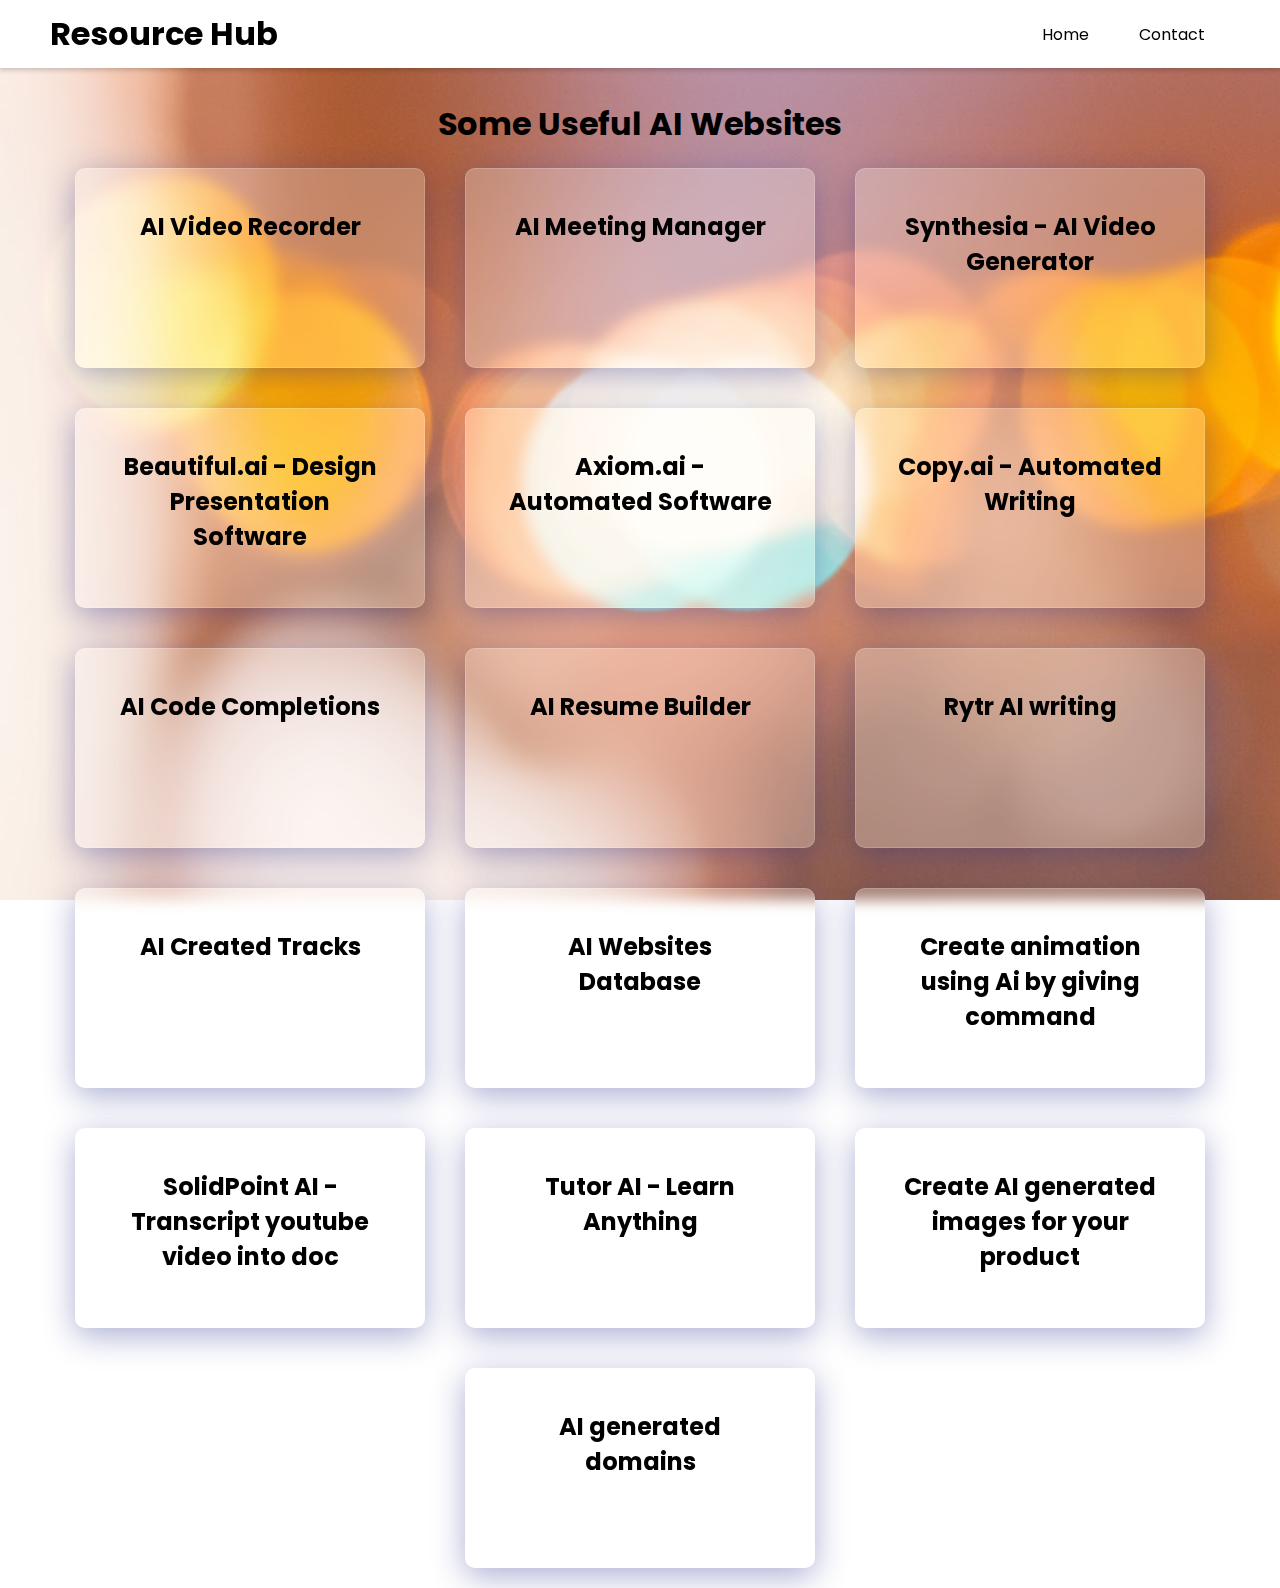
==== ai.html @ f22ae675 "Add files via upload" ====
<!DOCTYPE html>
<html>
<head>
  <meta charset="UTF-8">
  <meta name="viewport" content="width=device-width, initial-scale=1.0" />
  <title>Project Resources</title>
  <link rel="icon" type="image/png" href="favicon.png">
  <link rel="stylesheet" type="text/css" href="ai.css">
</head>
<body>
<div class="navbar">  
  <div class="logo">  
   <h1>Resource Hub</h1>  
  </div>  
  <div class="nav__links">  
   <a href="index.html" class="nav__link">Home</a>  
   <a href="under_development.html" class="nav__link">Contact</a>  
  </div>  
 </div>
<div class="main">
<div class="heading">
 <h1>Some Useful AI Websites</h1>
 </div>
 <div class="container"> 
    <div class="card"><a href="https://www.synthesia.io/"><h2>AI Video Recorder</h2></a></div>
	<div class="card"><a href="https://otter.ai/"><h2>AI Meeting Manager</h2></a></div>
	<div class="card"><a href="https://www.synthesia.io/"><h2>Synthesia - AI Video Generator</h2></a></div>
	<div class="card"><a href="https://www.beautiful.ai/?"><h2>Beautiful.ai - Design Presentation Software</h2></a></div>
    <div class="card"><a href="https://axiom.ai/recipes/"><h2>Axiom.ai - Automated Software</h2></a></div>
    <div class="card"><a href="https://www.copy.ai/"><h2>Copy.ai - Automated Writing</h2></a></div>
	<div class="card"><a href="https://www.tabnine.com/"><h2>AI Code Completions</h2></a></div>
	<div class="card"><a href="https://www.wonsulting.com/resumai"><h2>AI Resume Builder</h2></a></div>
	<div class="card"><a href="https://rytr.me/"><h2>Rytr AI writing</h2></a></div>
	<div class="card"><a href="https://mubert.com/"><h2>AI Created Tracks</h2></a></div>
	<div class="card"><a href="https://www.futurepedia.io/"><h2>AI Websites Database</h2></a></div>
	<div class="card"><a href="https://www.kaiber.ai/"><h2>Create animation using Ai by giving command</h2></a></div>
	<div class="card"><a href="https://solidpoint.ai/"><h2>SolidPoint AI - Transcript youtube video into doc</h2></a></div>
	<div class="card"><a href="https://www.tutorai.me/"><h2>Tutor AI - Learn Anything</h2></a></div>
	<div class="card"><a href="https://app.flair.ai/login"><h2>Create AI generated images for your product</h2></a></div>
	<div class="card"><a href="https://onlycoms.com/"><h2>AI generated domains</h2></a></div>
	<!--<div class="card">
      <h2>Card 8</h2>
      <p>Lorem ipsum dolor sit amet, consectetur adipiscing elit.</p>
    </div>-->
  </div>
  </div> 
 <script src="main.js"></script>  
 </body>
 </html>
---- ai.css ----
@import url("https://fonts.googleapis.com/css2?family=Poppins:wght@500&display=swap");  
 * {  
  padding: 0;  
  margin: 0;  
  box-sizing: border-box;  
  font-family: "Poppins", sans-serif;  
 }  
 body { 
  background-image: url("ai.jpg");
  background-size: cover;
  background-attachment: fixed;
  scroll-behavior: smooth;
 }  
 .navbar {  
  display: flex;  
  align-items: center;  
  justify-content: space-between;  
  padding: 10px 50px;  
  box-shadow: 0 1px 5px 1px rgba(0, 0, 0, 0.2);  
  width: 100vw;  
  position: fixed;  
  background-color: white;  
  transition: all 0.5s ease-in-out;  
  z-index: 1;
 }  
 .logo h1 {  
  cursor: pointer;  
 }  
 .nav__links {  
  display: flex;  
  align-items: center;  
  justify-content: center;  
 }  
 .nav__link {  
  margin: 0 10px;  
  color: black;  
  padding: 5px 15px;  
  border-radius: 100px;  
  transition: all 0.5s ease-in-out;  
  text-decoration: none;  
 }  
 .nav__link.active,  
 .nav__link:hover {  
  background-color: black;  
  color: white;  
 }  
 .section {  
  min-height: 100vh;  
  display: flex;  
  align-items: center;  
  justify-content: center;  
 }  
 .section:nth-child(odd) {  
  background-color: rgb(235, 235, 235);  
 }  
.container {
  display: flex;
  flex-wrap: wrap;
  justify-content: center;
}

.card {
  height:200px;
  width: 350px;
  background-color: #f0f0f0;
  padding: 40px;
  margin: 20px;
  text-align: center;
  background: rgba( 255, 255, 255, 0.25 );
  box-shadow: 0 8px 32px 0 rgba( 31, 38, 135, 0.37 );
  backdrop-filter: blur( 7px );
  -webkit-backdrop-filter: blur( 4px );
  border-radius: 10px;
  border: 1px solid rgba( 255, 255, 255, 0.18 );
}
.heading{
	display: flex;
  flex-wrap: wrap;
  justify-content: center;
}
.main {
	padding-top:100px
}
a{
		color:black;
		text-decoration:none;
		padding-bottom:2px;
	}
.card:hover{
	background-color:white;
	
}
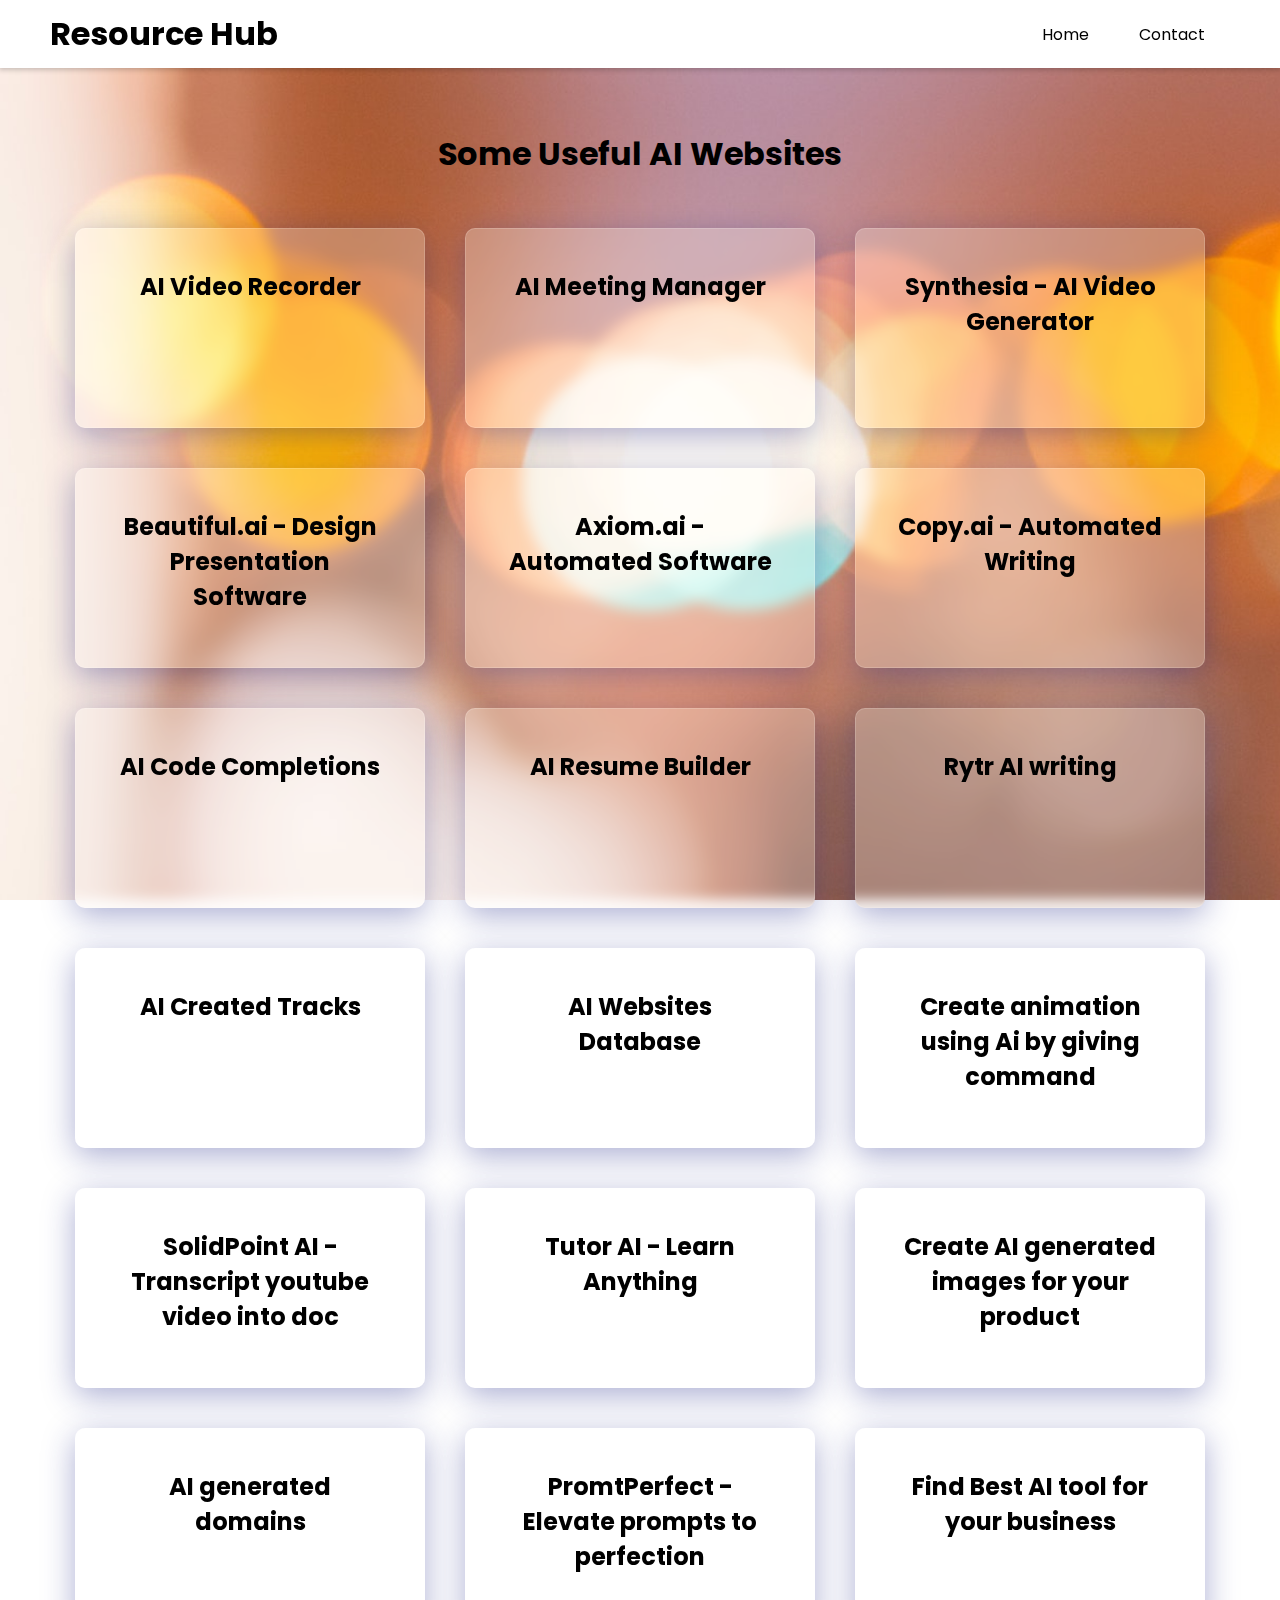
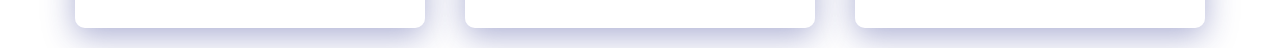
==== commit 7a7ac773: "Add files via upload" ====
--- a/ai.html
+++ b/ai.html
@@ -38,6 +38,10 @@
 	<div class="card"><a href="https://www.tutorai.me/"><h2>Tutor AI - Learn Anything</h2></a></div>
 	<div class="card"><a href="https://app.flair.ai/login"><h2>Create AI generated images for your product</h2></a></div>
 	<div class="card"><a href="https://onlycoms.com/"><h2>AI generated domains</h2></a></div>
+	<div class="card"><a href="https://promptperfect.jina.ai/"><h2>PromtPerfect - Elevate prompts to perfection</h2></a></div>
+	<div class="card"><a href="https://www.insidr.ai/"><h2>Find Best AI tool for your business</h2></a></div>
+	
+	
 	<!--<div class="card">
       <h2>Card 8</h2>
       <p>Lorem ipsum dolor sit amet, consectetur adipiscing elit.</p>
--- a/ai.css
+++ b/ai.css
@@ -74,6 +74,7 @@
   border: 1px solid rgba( 255, 255, 255, 0.18 );
 }
 .heading{
+	padding:30px;
 	display: flex;
   flex-wrap: wrap;
   justify-content: center;
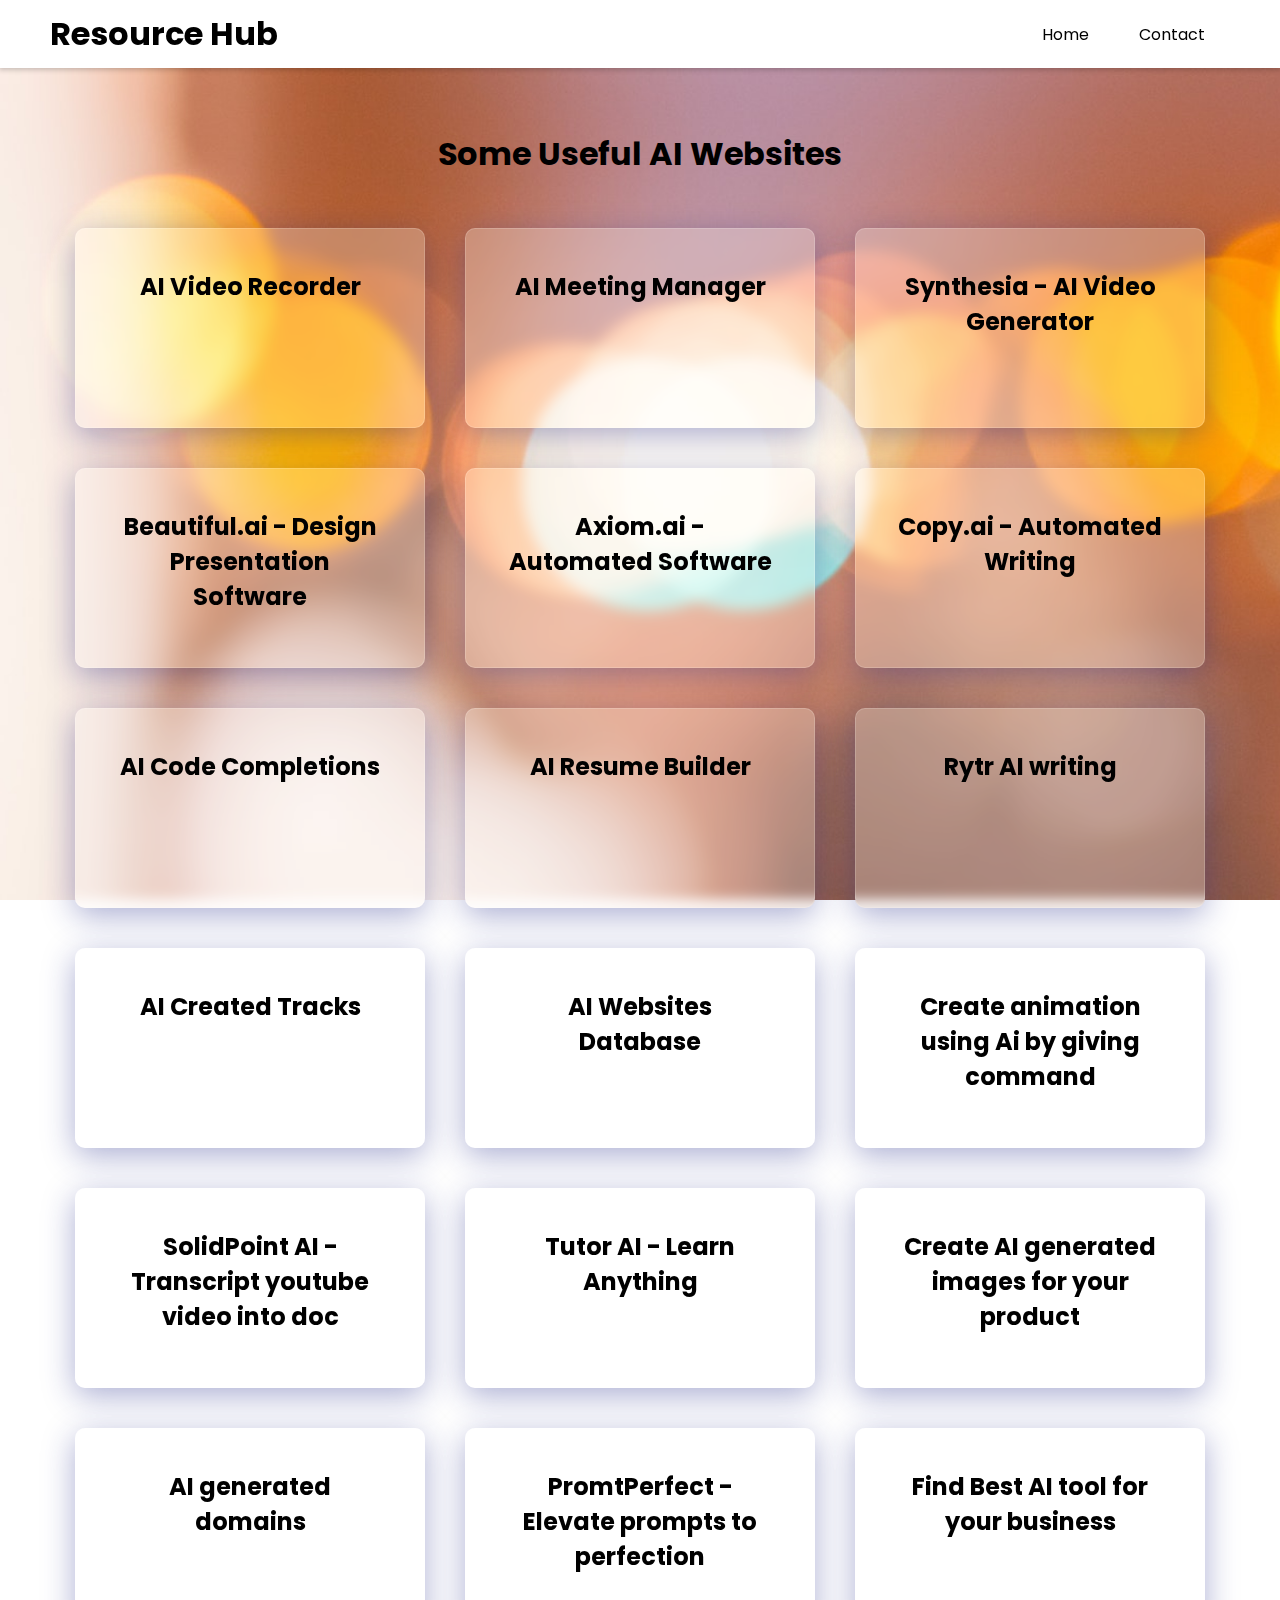
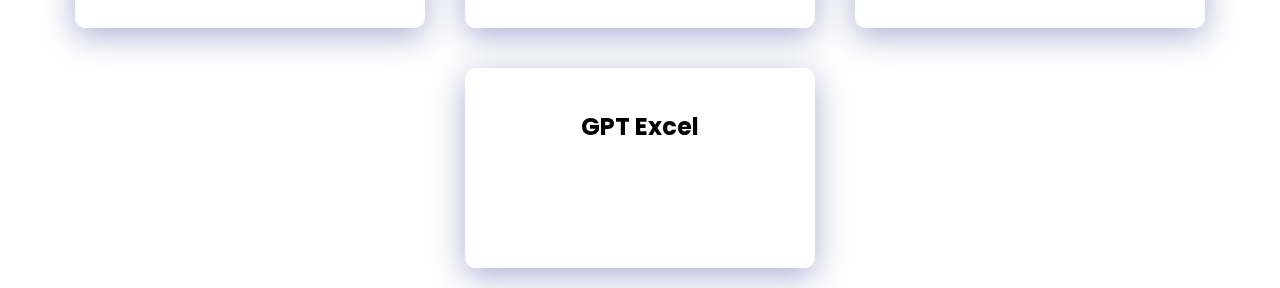
==== commit c2e724f1: "Update ai.html" ====
--- a/ai.html
+++ b/ai.html
@@ -40,8 +40,8 @@
 	<div class="card"><a href="https://onlycoms.com/"><h2>AI generated domains</h2></a></div>
 	<div class="card"><a href="https://promptperfect.jina.ai/"><h2>PromtPerfect - Elevate prompts to perfection</h2></a></div>
 	<div class="card"><a href="https://www.insidr.ai/"><h2>Find Best AI tool for your business</h2></a></div>
-	
-	
+	<div class="card"><a href="https://gptexcel.uk/"><h2>GPT Excel</h2></a></div>
+		
 	<!--<div class="card">
       <h2>Card 8</h2>
       <p>Lorem ipsum dolor sit amet, consectetur adipiscing elit.</p>
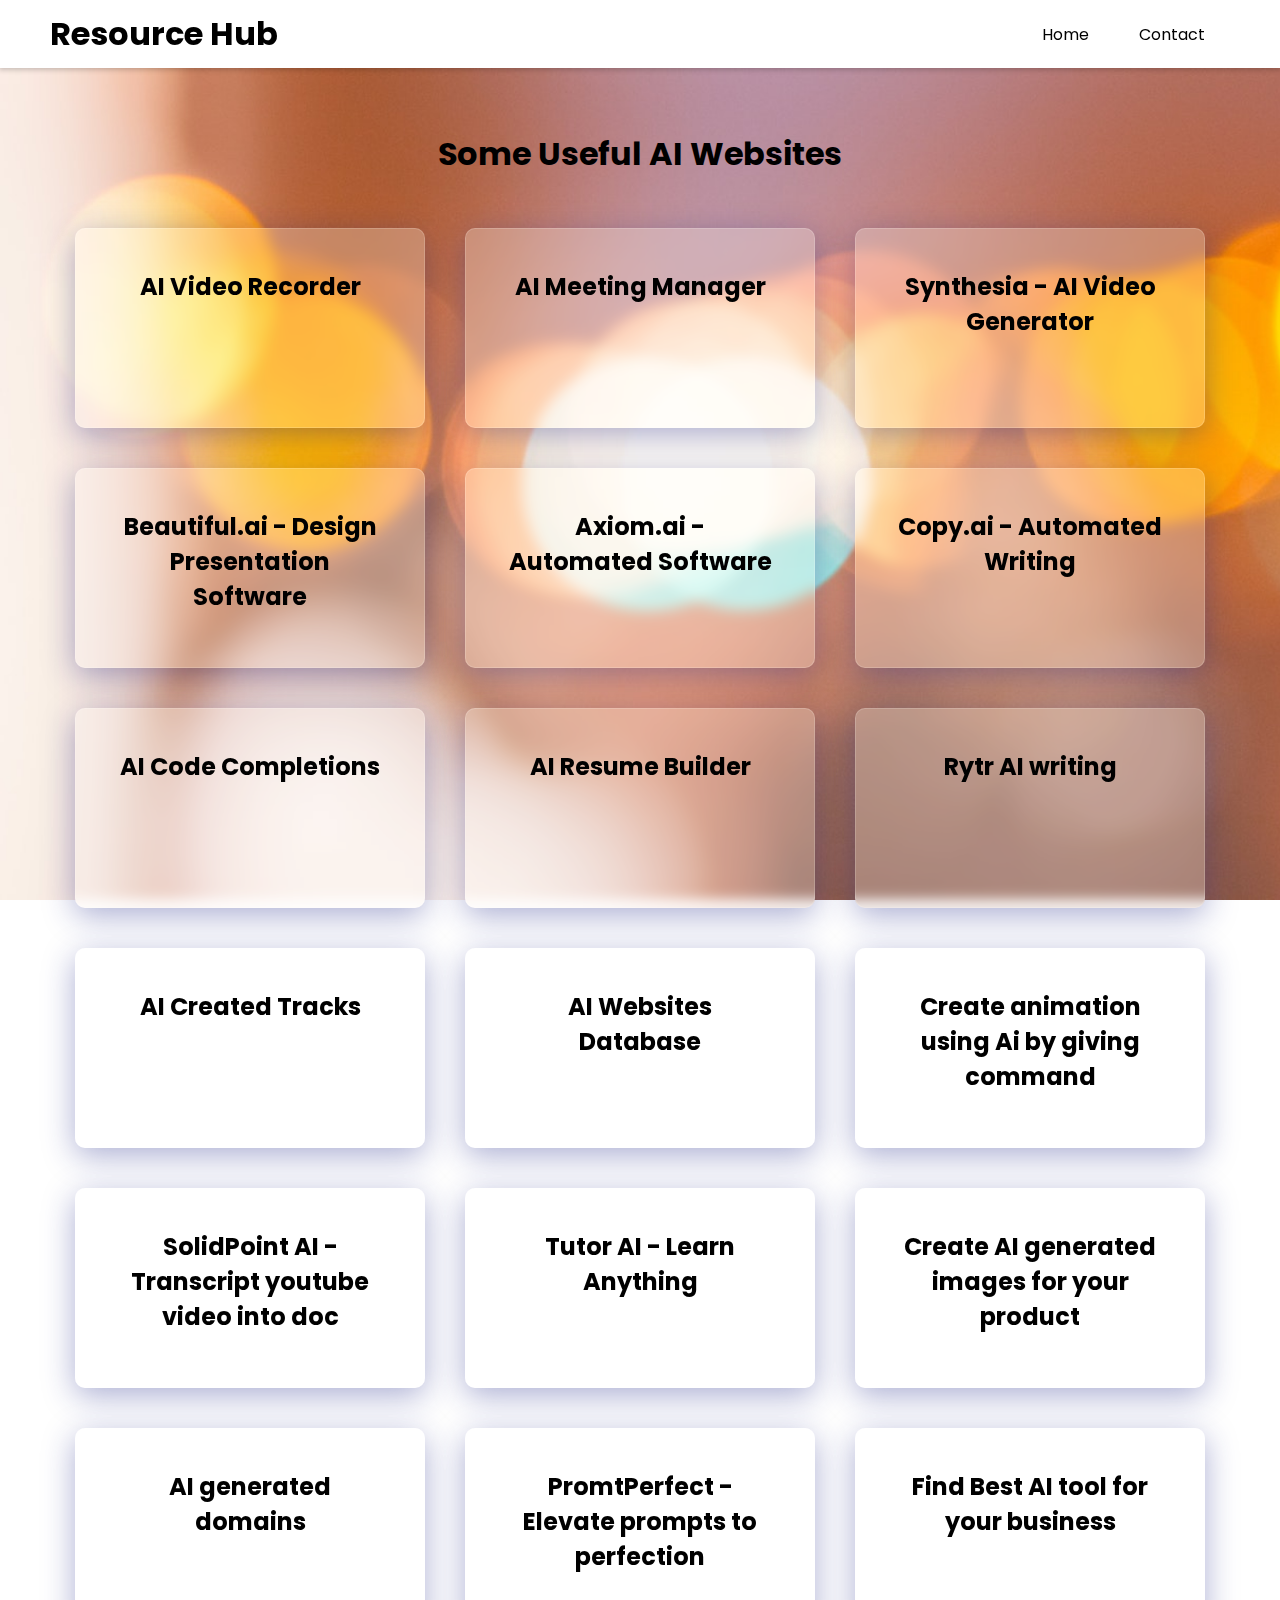
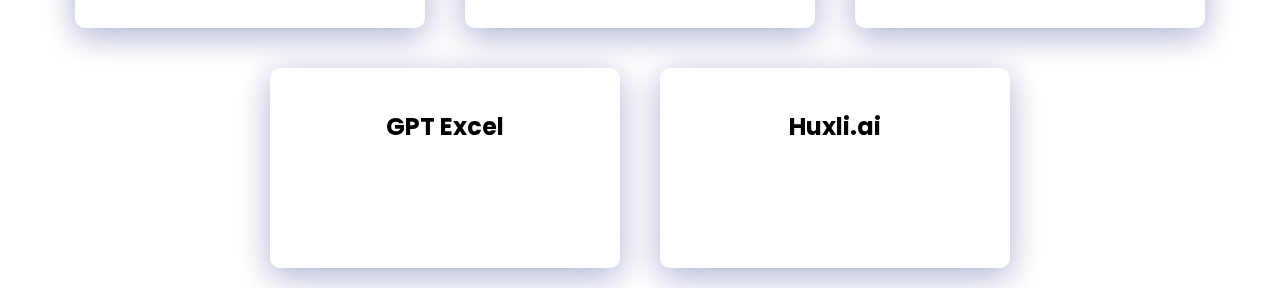
==== commit 8c295386: "Update ai.html" ====
--- a/ai.html
+++ b/ai.html
@@ -41,6 +41,7 @@
 	<div class="card"><a href="https://promptperfect.jina.ai/"><h2>PromtPerfect - Elevate prompts to perfection</h2></a></div>
 	<div class="card"><a href="https://www.insidr.ai/"><h2>Find Best AI tool for your business</h2></a></div>
 	<div class="card"><a href="https://gptexcel.uk/"><h2>GPT Excel</h2></a></div>
+	<div class="card"><a href="https://huxli.ai/"><h2>Huxli.ai</h2></a></div>
 		
 	<!--<div class="card">
       <h2>Card 8</h2>
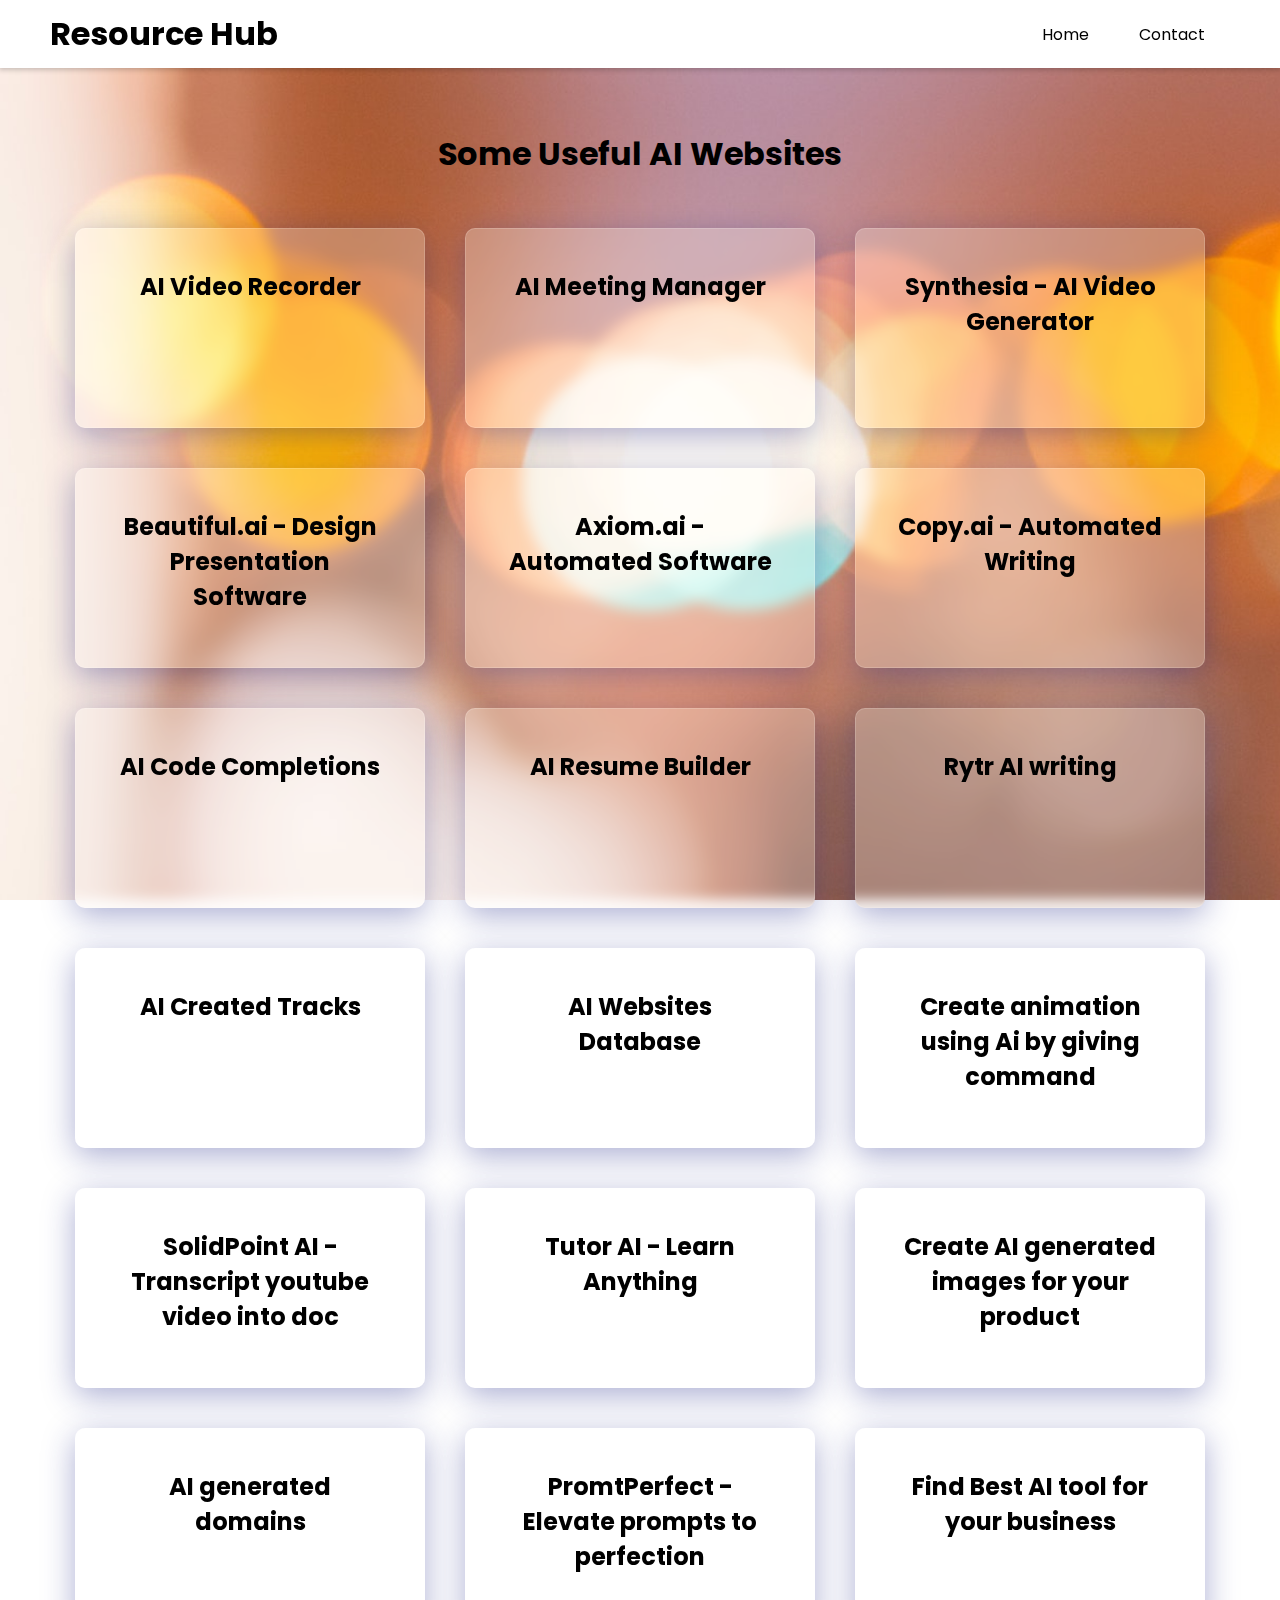
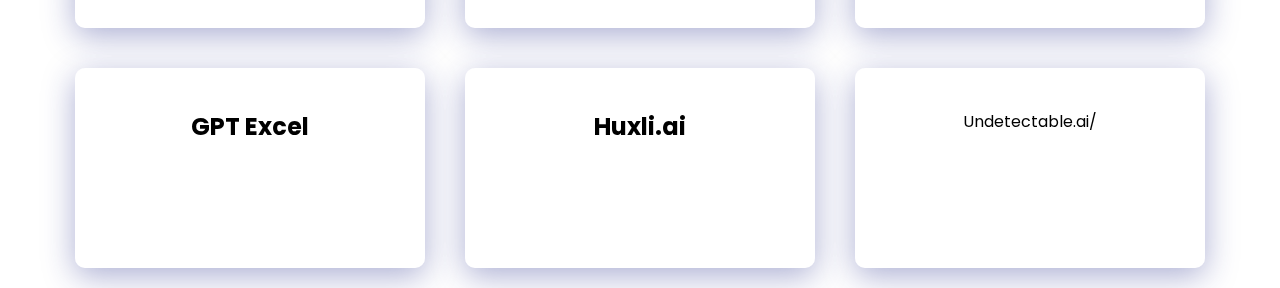
==== commit 82e931c6: "Update ai.html" ====
--- a/ai.html
+++ b/ai.html
@@ -42,6 +42,7 @@
 	<div class="card"><a href="https://www.insidr.ai/"><h2>Find Best AI tool for your business</h2></a></div>
 	<div class="card"><a href="https://gptexcel.uk/"><h2>GPT Excel</h2></a></div>
 	<div class="card"><a href="https://huxli.ai/"><h2>Huxli.ai</h2></a></div>
+	<div class="card"><a href="https://undetectable.ai/">Undetectable.ai/</h2></a></div>
 		
 	<!--<div class="card">
       <h2>Card 8</h2>
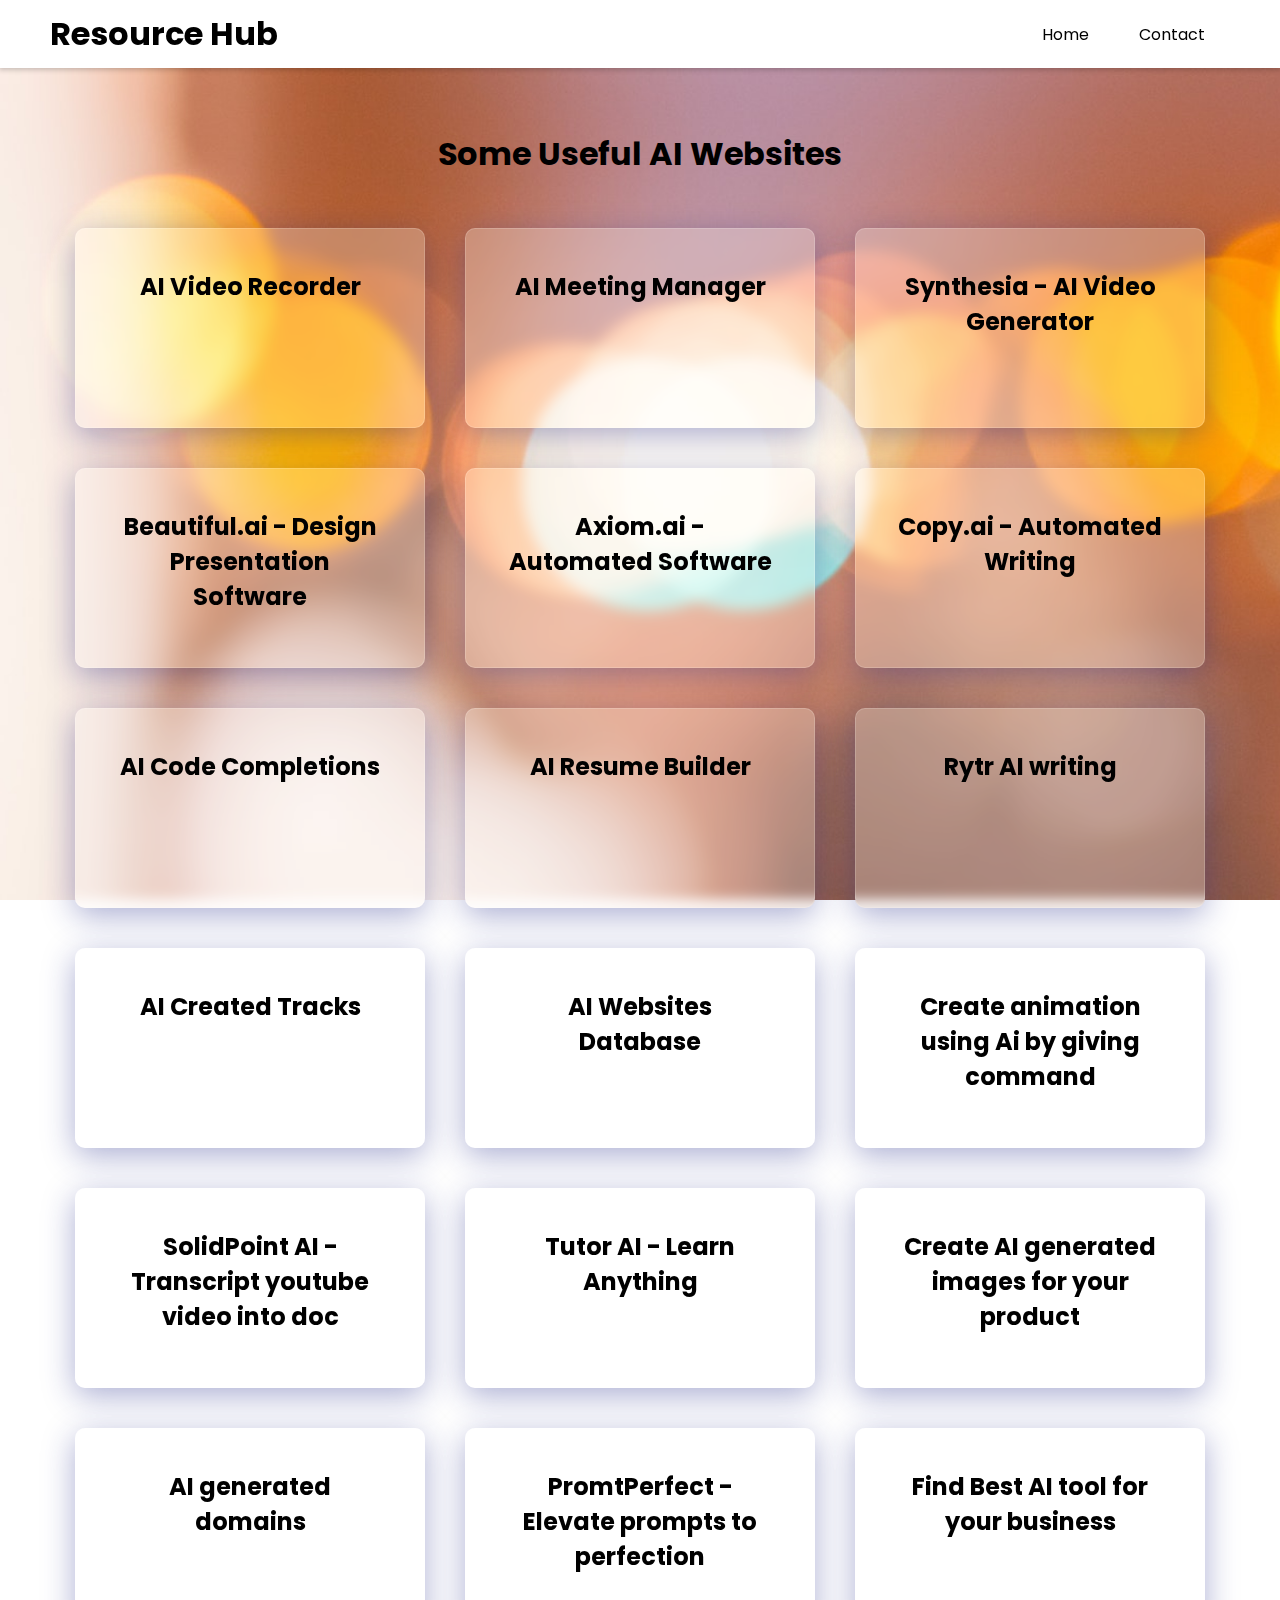
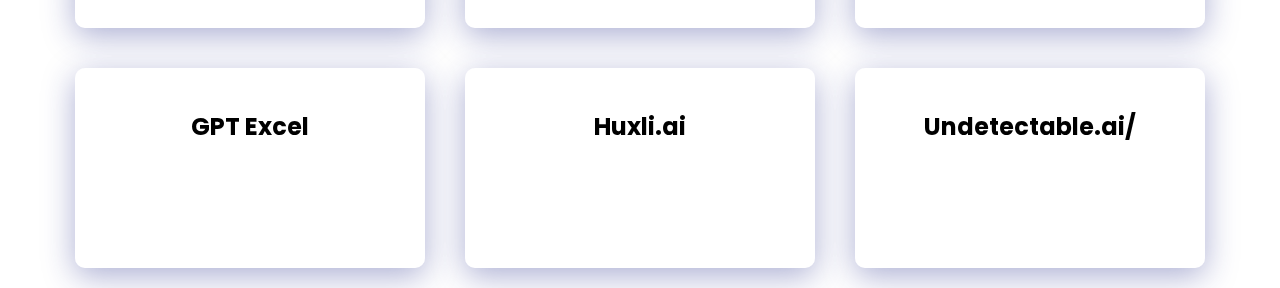
==== commit 51af997d: "Update ai.html" ====
--- a/ai.html
+++ b/ai.html
@@ -42,7 +42,7 @@
 	<div class="card"><a href="https://www.insidr.ai/"><h2>Find Best AI tool for your business</h2></a></div>
 	<div class="card"><a href="https://gptexcel.uk/"><h2>GPT Excel</h2></a></div>
 	<div class="card"><a href="https://huxli.ai/"><h2>Huxli.ai</h2></a></div>
-	<div class="card"><a href="https://undetectable.ai/">Undetectable.ai/</h2></a></div>
+	<div class="card"><a href="https://undetectable.ai/"><h2>Undetectable.ai/</h2></a></div>
 		
 	<!--<div class="card">
       <h2>Card 8</h2>
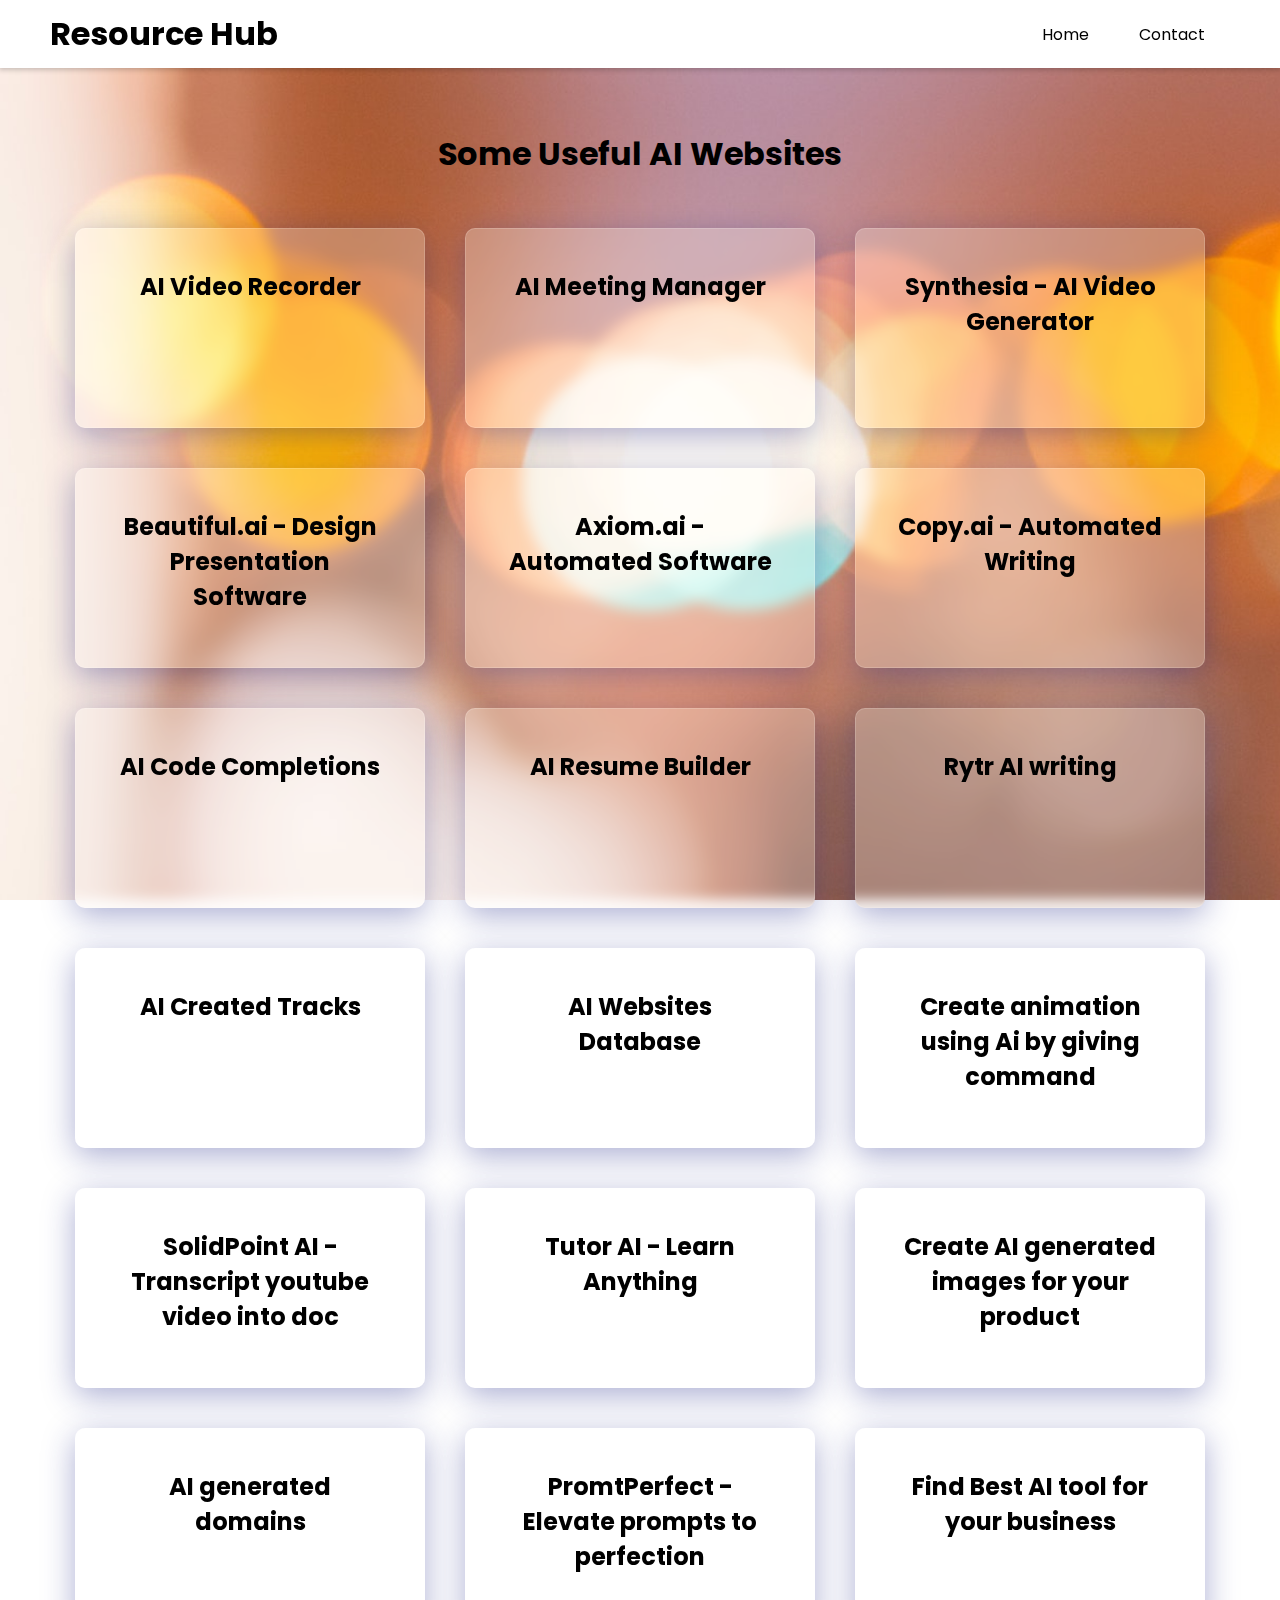
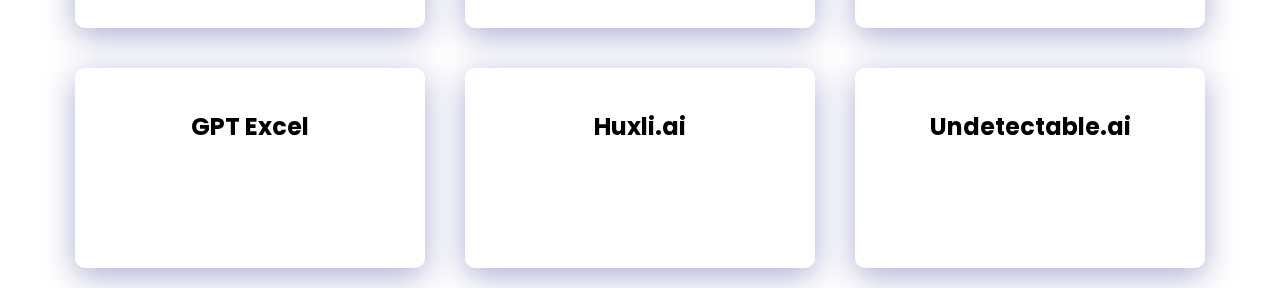
==== commit 09d96f94: "Update ai.html" ====
--- a/ai.html
+++ b/ai.html
@@ -42,7 +42,7 @@
 	<div class="card"><a href="https://www.insidr.ai/"><h2>Find Best AI tool for your business</h2></a></div>
 	<div class="card"><a href="https://gptexcel.uk/"><h2>GPT Excel</h2></a></div>
 	<div class="card"><a href="https://huxli.ai/"><h2>Huxli.ai</h2></a></div>
-	<div class="card"><a href="https://undetectable.ai/"><h2>Undetectable.ai/</h2></a></div>
+	<div class="card"><a href="https://undetectable.ai/"><h2>Undetectable.ai</h2></a></div>
 		
 	<!--<div class="card">
       <h2>Card 8</h2>
